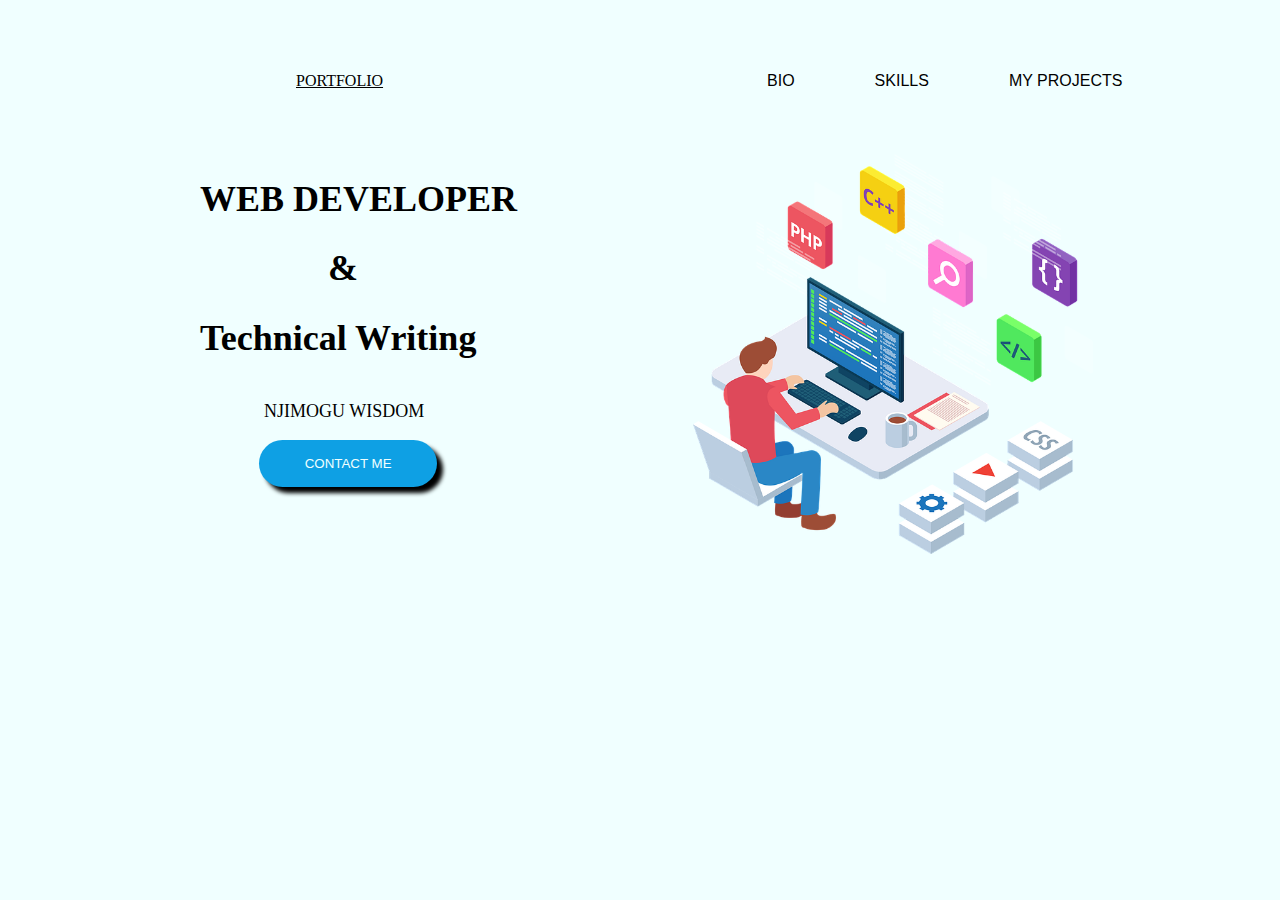
==== index.html @ 0744bca9 "adj" ====
<!DOCTYPE html>
<html lang="en">
  <head>
    <meta charset="UTF-8" />
    <meta name="viewport" content="width=device-width, initial-scale=1.0" />
    <title>MyPortfolio</title>

    <style>
      body {
        background-color: azure;
      }

      .homepagebg {
        background-color: azure;
        padding-top: 3rem;
      }

      .nav {
        display: flex;
        gap: 20rem;
      }

      .nav p {
        margin-left: 3rem;
        padding-right: 4rem;
        text-decoration-line: underline;
      }

      ul {
        list-style-type: none;
        padding: 0;
        display: flex;
        gap: 5rem;
      }

      ul a {
        color: black;
        font-family: Verdana, Geneva, Tahoma, sans-serif;
        font-size: bold;
        text-decoration: none;
      }

      ul a:hover {
        color: rgb(240, 14, 14);
        font-family: Verdana, Geneva, Tahoma, sans-serif;
        text-decoration-line: underline;
        text-decoration-thickness: 0.5rem;
      }

      ul a:active {
        color: rgb(9, 163, 55);
        font-family: Verdana, Geneva, Tahoma, sans-serif;
        text-decoration-line: underline;
      }

      .homepagebg p {
        padding-left: 15rem;
      }

      .bodypg {
        display: flex;
        gap: 6rem;
        padding-top: 3rem;
      }

      .h {
        display: flex;
        flex-direction: column;
        font-family: Cambria, Cochin, Georgia, Times, "Times New Roman", serif;
        padding-left: 12rem;
        padding-right: 5rem;
        font-size: large;
      }

      .h #and {
        margin-top: 0.2rem;
        padding-left: 8rem;
      }

      .h #two {
        margin-top: 0.2rem;
      }

      .h p {
        font-family: "Times New Roman", Times, serif;
        padding-left: 4rem;
      }

      button {
        background-color: rgb(14, 160, 228);
        margin-left: 3.7rem;
        margin-right: 5rem;
        padding-left: 2.5rem;
        padding-right: 2.5rem;
        padding-top: 1rem;
        padding-bottom: 1rem;
        border-radius: 1.5rem;
        border: none;
        box-shadow: 6px 6px 4px black;
        color: azure;
      }

      button:hover {
        background-color: rgb(194, 115, 19);
        box-shadow: 3px 3px 4px rgb(56, 53, 53);
        font-style: oblique;
      }

      img {
        width: 25rem;
        height: 25rem;
      }
    </style>
  </head>

  <body>
    <div class="homepagebg">
      <div class="nav">
        <p>PORTFOLIO</p>
        <ul>
          <li><a href="#">BIO</a></li>
          <li><a href="#">SKILLS</a></li>
          <li><a href="#">MY PROJECTS</a></li>
        </ul>
      </div>

      <div class="bodypg">
        <div class="h">
          <h1 id="one">WEB DEVELOPER</h1>
          <h1 id="and">&</h1>
          <h1 id="two">Technical Writing</h1>
          <p>NJIMOGU WISDOM</p>
          <button>CONTACT ME</button>
        </div>

        <img src="img\development.webp" alt="picture of a developer" />
      </div>
    </div>
  </body>
</html>
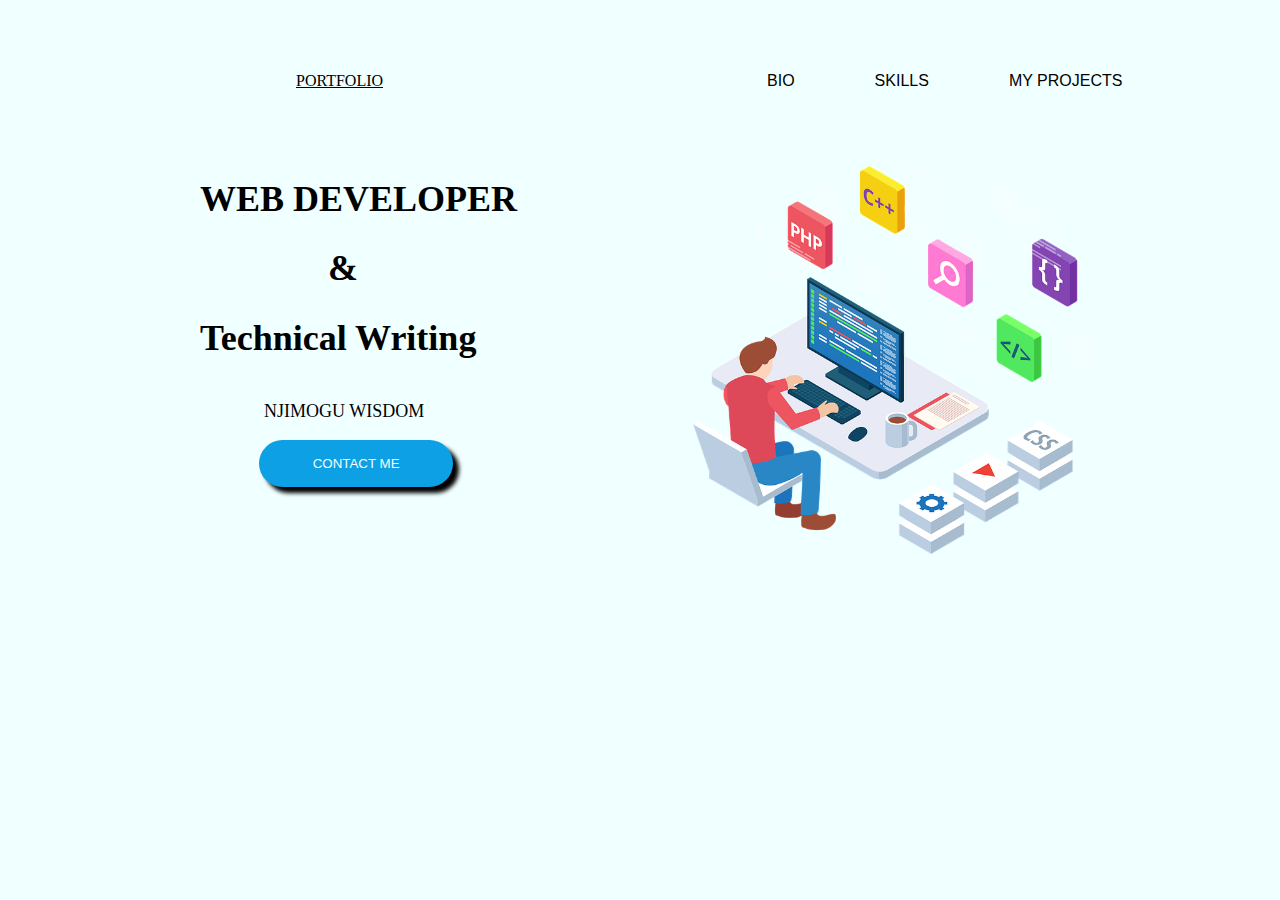
==== commit 15abb128: "fixed reaction of button affecting image" ====
--- a/index.html
+++ b/index.html
@@ -11,7 +11,6 @@
       }
 
       .homepagebg {
-        background-color: azure;
         padding-top: 3rem;
       }
 
@@ -89,7 +88,7 @@
       button {
         background-color: rgb(14, 160, 228);
         margin-left: 3.7rem;
-        margin-right: 5rem;
+        margin-right: 4rem;
         padding-left: 2.5rem;
         padding-right: 2.5rem;
         padding-top: 1rem;
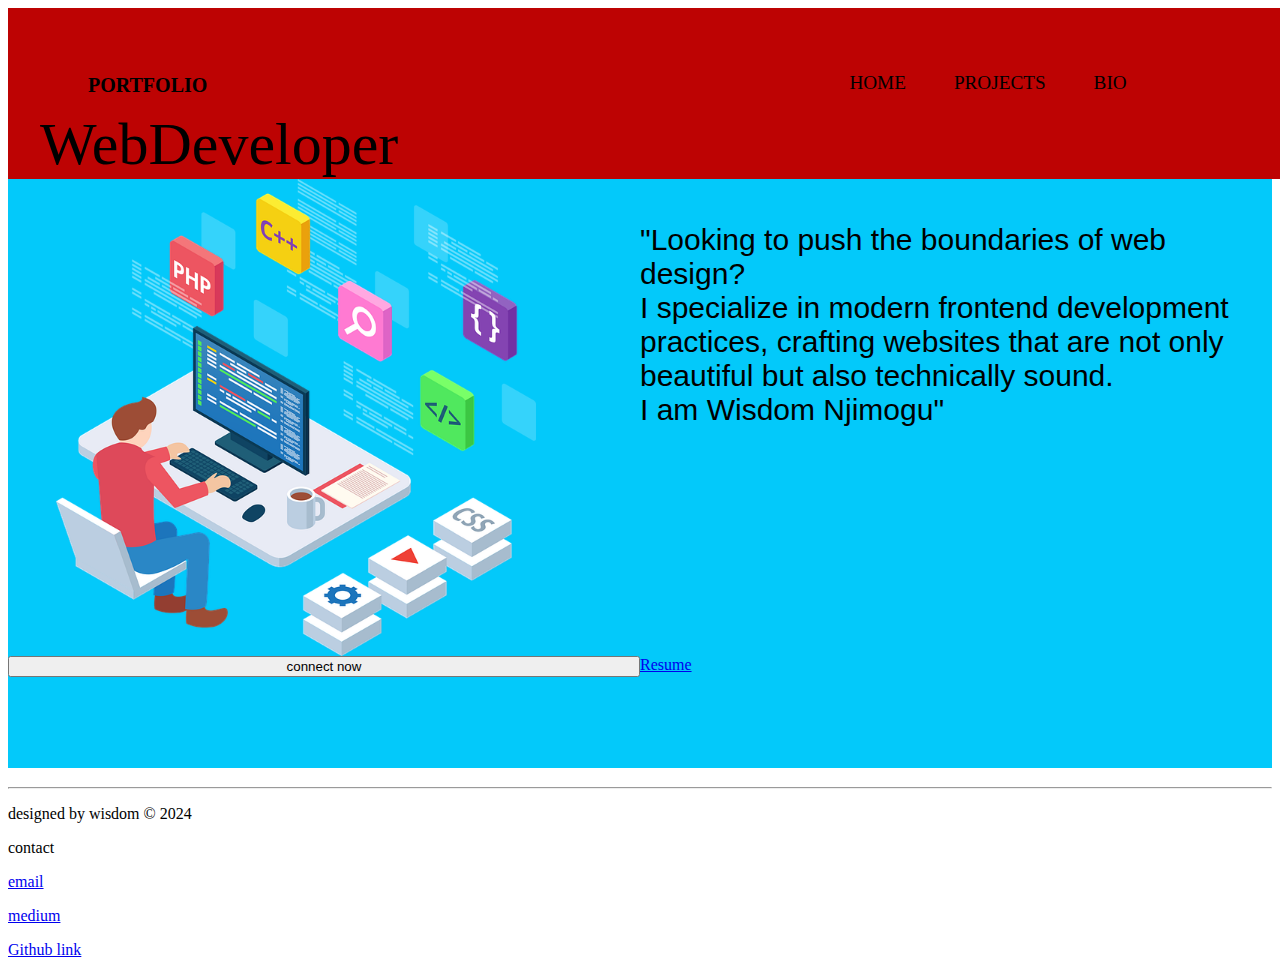
==== commit 81da27c9: "renamed home.html to index.html" ====
--- a/index.html
+++ b/index.html
@@ -3,137 +3,97 @@
   <head>
     <meta charset="UTF-8" />
     <meta name="viewport" content="width=device-width, initial-scale=1.0" />
-    <title>MyPortfolio</title>
+    <title>Wisdom Njimogu</title>
 
-    <style>
-      body {
-        background-color: azure;
-      }
-
-      .homepagebg {
-        padding-top: 3rem;
-      }
-
-      .nav {
-        display: flex;
-        gap: 20rem;
-      }
-
-      .nav p {
-        margin-left: 3rem;
-        padding-right: 4rem;
-        text-decoration-line: underline;
-      }
-
-      ul {
-        list-style-type: none;
-        padding: 0;
-        display: flex;
-        gap: 5rem;
-      }
-
-      ul a {
-        color: black;
-        font-family: Verdana, Geneva, Tahoma, sans-serif;
-        font-size: bold;
-        text-decoration: none;
-      }
-
-      ul a:hover {
-        color: rgb(240, 14, 14);
-        font-family: Verdana, Geneva, Tahoma, sans-serif;
-        text-decoration-line: underline;
-        text-decoration-thickness: 0.5rem;
-      }
-
-      ul a:active {
-        color: rgb(9, 163, 55);
-        font-family: Verdana, Geneva, Tahoma, sans-serif;
-        text-decoration-line: underline;
-      }
-
-      .homepagebg p {
-        padding-left: 15rem;
-      }
-
-      .bodypg {
-        display: flex;
-        gap: 6rem;
-        padding-top: 3rem;
-      }
-
-      .h {
-        display: flex;
-        flex-direction: column;
-        font-family: Cambria, Cochin, Georgia, Times, "Times New Roman", serif;
-        padding-left: 12rem;
-        padding-right: 5rem;
-        font-size: large;
-      }
-
-      .h #and {
-        margin-top: 0.2rem;
-        padding-left: 8rem;
-      }
-
-      .h #two {
-        margin-top: 0.2rem;
-      }
-
-      .h p {
-        font-family: "Times New Roman", Times, serif;
-        padding-left: 4rem;
-      }
-
-      button {
-        background-color: rgb(14, 160, 228);
-        margin-left: 3.7rem;
-        margin-right: 4rem;
-        padding-left: 2.5rem;
-        padding-right: 2.5rem;
-        padding-top: 1rem;
-        padding-bottom: 1rem;
-        border-radius: 1.5rem;
-        border: none;
-        box-shadow: 6px 6px 4px black;
-        color: azure;
-      }
-
-      button:hover {
-        background-color: rgb(194, 115, 19);
-        box-shadow: 3px 3px 4px rgb(56, 53, 53);
-        font-style: oblique;
-      }
-
-      img {
-        width: 25rem;
-        height: 25rem;
-      }
-    </style>
+    <link rel="stylesheet" href="index.css" />
   </head>
-
   <body>
-    <div class="homepagebg">
-      <div class="nav">
-        <p>PORTFOLIO</p>
+    <!-- header of website page -->
+    <header>
+      <!-- title on the header -->
+      <h1 class="textportfolio">PORTFOLIO</h1>
+      <!-- navigation panel of the page-->
+      <div>
         <ul>
-          <li><a href="#">BIO</a></li>
-          <li><a href="#">SKILLS</a></li>
-          <li><a href="#">MY PROJECTS</a></li>
+          <li><a href="home.html">HOME</a></li>
+          <li><a href="projects.html">PROJECTS</a></li>
+          <li><a href="bio.html">BIO</a></li>
         </ul>
       </div>
+      <!-- subtitle -->
+      <div class="textwebdev">WebDeveloper</div>
+    </header>
 
-      <div class="bodypg">
-        <div class="h">
-          <h1 id="one">WEB DEVELOPER</h1>
-          <h1 id="and">&</h1>
-          <h1 id="two">Technical Writing</h1>
-          <p>NJIMOGU WISDOM</p>
-          <button>CONTACT ME</button>
+    <!-- main contents -->
+    <main>
+      <section class="homepage">
+        <!-- home page image -->
+        <img src="assets\development.webp" alt="developer environment" />
+        <!-- home page quote -->
+        <p>
+          "Looking to push the boundaries of web design? <br />I specialize in
+          modern frontend development practices, crafting websites that are not
+          only beautiful but also technically sound. <br />I am Wisdom Njimogu"
+        </p>
+        <!-- the connect button -->
+        <button>connect now</button>
+        <!-- resume link -->
+        <a href="#">Resume</a>
+      </section>
+
+      <section>
+        <!-- project one -->
+        <div>
+          <!-- project pics -->
+          <img src="#" alt="" />
+          <!-- project name -->
+          <h3></h3>
+          <!-- project description -->
+          <p></p>
+          <!-- project git link -->
+          <p><a href="#"></a></p>
         </div>
+        <!-- project two -->
+        <div>
+          <!-- project pics -->
+          <img src="#" alt="" />
+          <!-- project name -->
+          <h3></h3>
+          <!-- project description -->
+          <p></p>
+          <!-- project git link -->
+          <p><a href="#"></a></p>
+        </div>
+        <!-- project three -->
+        <div>
+          <!-- project pics -->
+          <img src="#" alt="" />
+          <!-- project name -->
+          <h3></h3>
+          <!-- project description -->
+          <p></p>
+          <!-- project git link -->
+          <p><a href="#"></a></p>
+        </div>
+      </section>
+    </main>
+    <hr />
 
-        <img src="img\development.webp" alt="picture of a developer" />
-      </div>
-    </div>
+    <!-- footer -->
+    <footer>
+      <section>
+        <!-- copywrite -->
+        <p>designed by wisdom &copy 2024</p>
+      </section>
+      <section>
+        <!-- contacts -->
+        <div>
+          <p>contact</p>
+          <p><a href="#">email</a></p>
+          <p><a href="#">medium</a></p>
+          <p><a href="#">Github link</a></p>
+        </div>
+      </section>
+    </footer>
   </body>
 </html>
--- a/index.css
+++ b/index.css
@@ -0,0 +1,70 @@
+/* .............................home html styling ..............................*/
+/* header style */
+header {
+  background-color: rgb(189, 3, 3);
+  display: grid;
+  width: 100vw;
+  height: auto;
+  grid-template-columns: 1fr 1fr;
+  grid-template-rows: auto;
+}
+header .textportfolio {
+  align-content: flex-end;
+  padding-left: 5rem;
+  font-size: 20px;
+}
+
+header .textwebdev {
+  grid-column: span 2;
+  font-size: 60px;
+  padding-left: 2rem;
+}
+
+/* navigation styling */
+ul {
+  display: flex;
+  gap: 3rem;
+  padding-top: 3rem;
+  justify-content: center;
+}
+ul li {
+  list-style: none;
+}
+ul li a {
+  color: black;
+  text-decoration: none;
+  flex-direction: column;
+  font-size: larger;
+  padding-top: 3rem;
+}
+
+ul li :hover {
+  text-decoration: underline;
+  text-decoration-thickness: 0.3rem;
+  color: red;
+  cursor: pointer;
+}
+ul li :active {
+  color: green;
+}
+
+/* styling main content */
+main {
+  background-color: rgb(3, 201, 250);
+}
+
+.homepage {
+  display: grid;
+  grid-template-columns: 1fr 1fr;
+}
+
+.homepage img {
+  width: 30rem;
+  padding-left: 3rem;
+}
+.homepage p {
+  color: rgb(0, 0, 0);
+  font-size: 30px;
+  font-family: "Gill Sans", "Gill Sans MT", Calibri, "Trebuchet MS", sans-serif;
+  padding-top: 0.9rem;
+}
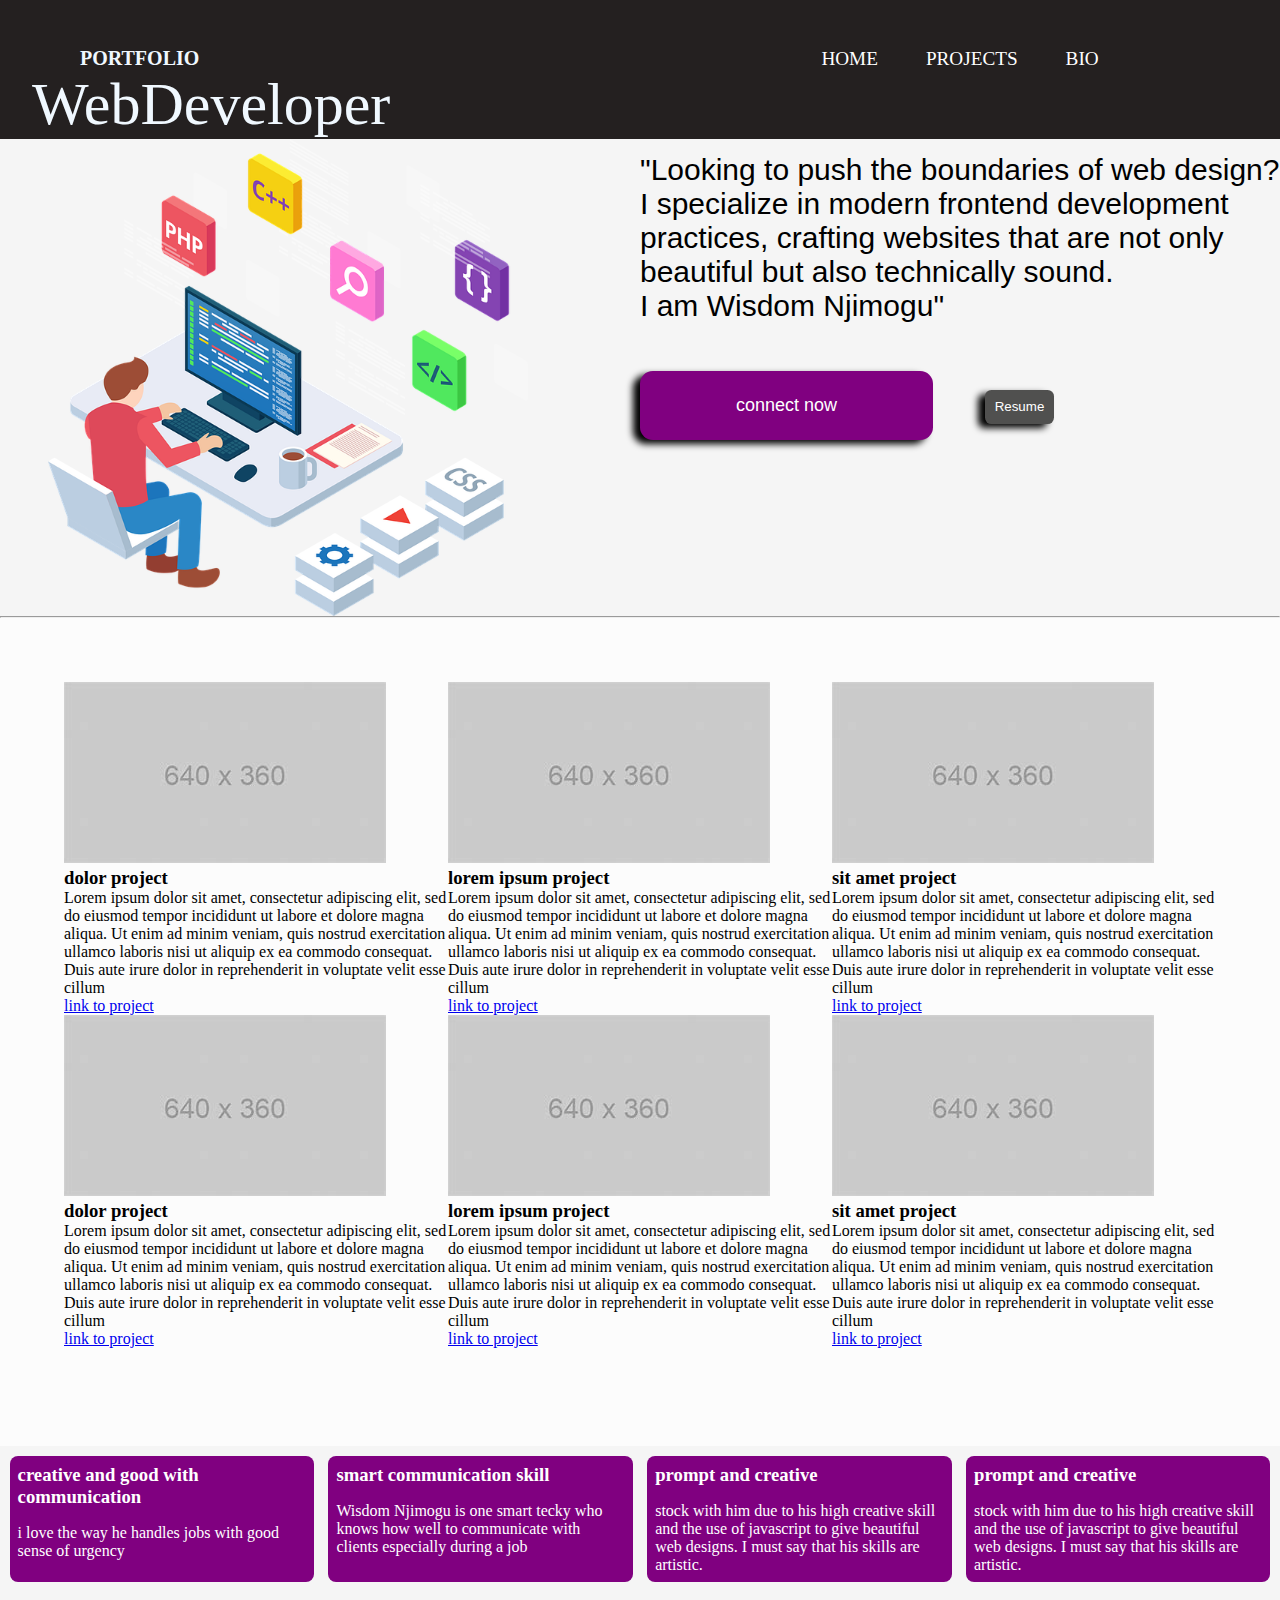
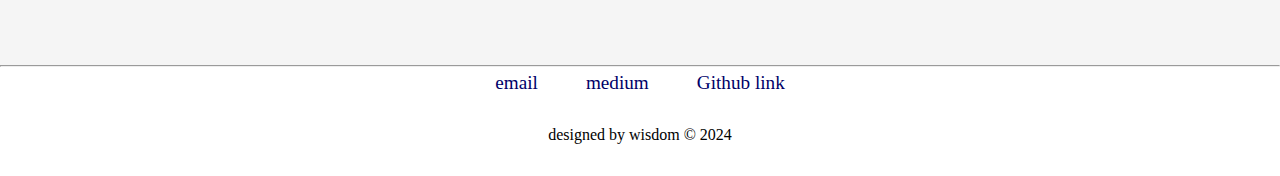
==== commit ad56b1b2: "new design added" ====
--- a/index.html
+++ b/index.html
@@ -15,7 +15,7 @@
       <!-- navigation panel of the page-->
       <div>
         <ul>
-          <li><a href="home.html">HOME</a></li>
+          <li><a href="index.html">HOME</a></li>
           <li><a href="projects.html">PROJECTS</a></li>
           <li><a href="bio.html">BIO</a></li>
         </ul>
@@ -29,51 +29,159 @@
       <section class="homepage">
         <!-- home page image -->
         <img src="assets\development.webp" alt="developer environment" />
-        <!-- home page quote -->
-        <p>
-          "Looking to push the boundaries of web design? <br />I specialize in
-          modern frontend development practices, crafting websites that are not
-          only beautiful but also technically sound. <br />I am Wisdom Njimogu"
-        </p>
-        <!-- the connect button -->
-        <button>connect now</button>
-        <!-- resume link -->
-        <a href="#">Resume</a>
+
+        <!-- container for paragraph and button on home page -->
+        <div>
+          <!-- home page quote -->
+          <p>
+            "Looking to push the boundaries of web design? <br />I specialize in
+            modern frontend development practices, crafting websites that are
+            not only beautiful but also technically sound. <br />I am Wisdom
+            Njimogu"
+          </p>
+          <!-- the connect button -->
+          <button class="connect">connect now</button>
+          <!-- resume link -->
+          <button class="resume">Resume</button>
+        </div>
       </section>
-
-      <section>
+      <hr />
+
+      <section class="myprojects">
         <!-- project one -->
-        <div>
-          <!-- project pics -->
-          <img src="#" alt="" />
-          <!-- project name -->
-          <h3></h3>
-          <!-- project description -->
-          <p></p>
-          <!-- project git link -->
-          <p><a href="#"></a></p>
+        <div id="proj1">
+          <!-- project pics -->
+          <img src="assets/OIP.jpeg" alt="" />
+          <!-- project name -->
+          <h3>dolor project</h3>
+          <!-- project description -->
+          <p>
+            Lorem ipsum dolor sit amet, consectetur adipiscing elit, sed do
+            eiusmod tempor incididunt ut labore et dolore magna aliqua. Ut enim
+            ad minim veniam, quis nostrud exercitation ullamco laboris nisi ut
+            aliquip ex ea commodo consequat. Duis aute irure dolor in
+            reprehenderit in voluptate velit esse cillum
+          </p>
+          <!-- project git link -->
+          <p><a href="#">link to project</a></p>
         </div>
         <!-- project two -->
-        <div>
-          <!-- project pics -->
-          <img src="#" alt="" />
-          <!-- project name -->
-          <h3></h3>
-          <!-- project description -->
-          <p></p>
-          <!-- project git link -->
-          <p><a href="#"></a></p>
+        <div id="proj2">
+          <!-- project pics -->
+          <img src="assets/OIP.jpeg" alt="project one" />
+          <!-- project name -->
+          <h3>lorem ipsum project</h3>
+          <!-- project description -->
+          <p>
+            Lorem ipsum dolor sit amet, consectetur adipiscing elit, sed do
+            eiusmod tempor incididunt ut labore et dolore magna aliqua. Ut enim
+            ad minim veniam, quis nostrud exercitation ullamco laboris nisi ut
+            aliquip ex ea commodo consequat. Duis aute irure dolor in
+            reprehenderit in voluptate velit esse cillum
+          </p>
+          <!-- project git link -->
+          <p><a href="#">link to project</a></p>
         </div>
         <!-- project three -->
-        <div>
-          <!-- project pics -->
-          <img src="#" alt="" />
-          <!-- project name -->
-          <h3></h3>
-          <!-- project description -->
-          <p></p>
-          <!-- project git link -->
-          <p><a href="#"></a></p>
+        <div id="proj3">
+          <!-- project pics -->
+          <img src="assets/OIP.jpeg" alt="" />
+          <!-- project name -->
+          <h3>sit amet project</h3>
+          <!-- project description -->
+          <p>
+            Lorem ipsum dolor sit amet, consectetur adipiscing elit, sed do
+            eiusmod tempor incididunt ut labore et dolore magna aliqua. Ut enim
+            ad minim veniam, quis nostrud exercitation ullamco laboris nisi ut
+            aliquip ex ea commodo consequat. Duis aute irure dolor in
+            reprehenderit in voluptate velit esse cillum
+          </p>
+          <!-- project git link -->
+          <p><a href="#">link to project</a></p>
+        </div>
+        <!-- project one -->
+        <div id="proj1">
+          <!-- project pics -->
+          <img src="assets/OIP.jpeg" alt="" />
+          <!-- project name -->
+          <h3>dolor project</h3>
+          <!-- project description -->
+          <p>
+            Lorem ipsum dolor sit amet, consectetur adipiscing elit, sed do
+            eiusmod tempor incididunt ut labore et dolore magna aliqua. Ut enim
+            ad minim veniam, quis nostrud exercitation ullamco laboris nisi ut
+            aliquip ex ea commodo consequat. Duis aute irure dolor in
+            reprehenderit in voluptate velit esse cillum
+          </p>
+          <!-- project git link -->
+          <p><a href="#">link to project</a></p>
+        </div>
+        <!-- project two -->
+        <div id="proj2">
+          <!-- project pics -->
+          <img src="assets/OIP.jpeg" alt="project one" />
+          <!-- project name -->
+          <h3>lorem ipsum project</h3>
+          <!-- project description -->
+          <p>
+            Lorem ipsum dolor sit amet, consectetur adipiscing elit, sed do
+            eiusmod tempor incididunt ut labore et dolore magna aliqua. Ut enim
+            ad minim veniam, quis nostrud exercitation ullamco laboris nisi ut
+            aliquip ex ea commodo consequat. Duis aute irure dolor in
+            reprehenderit in voluptate velit esse cillum
+          </p>
+          <!-- project git link -->
+          <p><a href="#">link to project</a></p>
+        </div>
+        <!-- project three -->
+        <div id="proj3">
+          <!-- project pics -->
+          <img src="assets/OIP.jpeg" alt="" />
+          <!-- project name -->
+          <h3>sit amet project</h3>
+          <!-- project description -->
+          <p>
+            Lorem ipsum dolor sit amet, consectetur adipiscing elit, sed do
+            eiusmod tempor incididunt ut labore et dolore magna aliqua. Ut enim
+            ad minim veniam, quis nostrud exercitation ullamco laboris nisi ut
+            aliquip ex ea commodo consequat. Duis aute irure dolor in
+            reprehenderit in voluptate velit esse cillum
+          </p>
+          <!-- project git link -->
+          <p><a href="#">link to project</a></p>
+        </div>
+      </section>
+
+      <!-- testimonial section -->
+
+      <section class="testimonial">
+        <!-- <div id="caption">Read what other clients are saying</div> -->
+        <div id="clientA">
+          <h3>creative and good with communication</h3>
+          <p>i love the way he handles jobs with good sense of urgency</p>
+        </div>
+        <div class="clientB">
+          <h3>smart communication skill</h3>
+          <p>
+            Wisdom Njimogu is one smart tecky who knows how well to communicate
+            with clients especially during a job
+          </p>
+        </div>
+        <div class="clientC">
+          <h3>prompt and creative</h3>
+          <p>
+            stock with him due to his high creative skill and the use of
+            javascript to give beautiful web designs. I must say that his skills
+            are artistic.
+          </p>
+        </div>
+        <div class="clientD">
+          <h3>prompt and creative</h3>
+          <p>
+            stock with him due to his high creative skill and the use of
+            javascript to give beautiful web designs. I must say that his skills
+            are artistic.
+          </p>
         </div>
       </section>
     </main>
@@ -81,19 +189,14 @@
 
     <!-- footer -->
     <footer>
-      <section>
-        <!-- copywrite -->
-        <p>designed by wisdom &copy 2024</p>
-      </section>
-      <section>
-        <!-- contacts -->
-        <div>
-          <p>contact</p>
-          <p><a href="#">email</a></p>
-          <p><a href="#">medium</a></p>
-          <p><a href="#">Github link</a></p>
-        </div>
-      </section>
+      <!-- contacts -->
+      <ul id="contacts">
+        <li><a href="#">email</a></li>
+        <li><a href="#">medium</a></li>
+        <li><a href="#">Github link</a></li>
+      </ul>
+      <!-- copywrite -->
+      <p>designed by wisdom &copy 2024</p>
     </footer>
   </body>
 </html>
--- a/index.css
+++ b/index.css
@@ -1,7 +1,13 @@
+/* general style */
+* {
+  margin: 0;
+  padding: 0;
+}
+
 /* .............................home html styling ..............................*/
 /* header style */
 header {
-  background-color: rgb(189, 3, 3);
+  background-color: rgb(36, 32, 32);
   display: grid;
   width: 100vw;
   height: auto;
@@ -9,12 +15,14 @@
   grid-template-rows: auto;
 }
 header .textportfolio {
+  color: aliceblue;
   align-content: flex-end;
   padding-left: 5rem;
   font-size: 20px;
 }
 
 header .textwebdev {
+  color: aliceblue;
   grid-column: span 2;
   font-size: 60px;
   padding-left: 2rem;
@@ -31,26 +39,29 @@
   list-style: none;
 }
 ul li a {
-  color: black;
+  color: rgb(255, 255, 255);
   text-decoration: none;
   flex-direction: column;
   font-size: larger;
   padding-top: 3rem;
 }
 
-ul li :hover {
+ul li a:hover {
   text-decoration: underline;
   text-decoration-thickness: 0.3rem;
-  color: red;
+  color: rgb(180, 110, 5);
   cursor: pointer;
+  transition: 120ms;
 }
-ul li :active {
+ul li a:active {
+  text-decoration: underline;
+  text-decoration-thickness: 0.3rem;
   color: green;
 }
 
 /* styling main content */
 main {
-  background-color: rgb(3, 201, 250);
+  background-color: whitesmoke;
 }
 
 .homepage {
@@ -68,3 +79,88 @@
   font-family: "Gill Sans", "Gill Sans MT", Calibri, "Trebuchet MS", sans-serif;
   padding-top: 0.9rem;
 }
+
+/* styling buttons */
+.connect {
+  background-color: purple;
+  color: white;
+  font-size: large;
+  padding: 1.5rem;
+  padding-left: 6rem;
+  padding-right: 6rem;
+  border-radius: 0.8rem;
+  border: none;
+  box-shadow: black -7px 4px 7px;
+  margin-top: 3rem;
+}
+.connect:hover {
+  background-color: rgb(139, 85, 2);
+  font-style: italic;
+  cursor: pointer;
+  border-color: white;
+  transition: 120ms;
+  box-shadow: black -5px 3px 8px;
+}
+.resume {
+  background-color: rgb(80, 80, 79);
+  color: white;
+  border: none;
+  border-radius: 0.4rem;
+  padding: 0.6rem;
+  margin-left: 3rem;
+  box-shadow: black -7px 4px 7px;
+  margin-top: 3rem;
+}
+.resume:hover {
+  background-color: rgb(51, 34, 0);
+  color: rgb(128, 118, 118);
+  font-family: "Franklin Gothic Medium", "Arial Narrow", Arial, sans-serif;
+  box-shadow: black -5px 3px 8px;
+}
+
+/* styling section myprojects */
+.myprojects {
+  background-color: rgb(252, 252, 252);
+  display: grid;
+  height: 700px;
+  grid-template-columns: repeat(3, 1fr);
+  grid-template-rows: repeat(3, 1fr);
+  padding: 4rem;
+}
+
+/* styling section testimonials */
+.testimonial {
+  display: grid;
+  height: 200px;
+  padding: 0.6rem;
+  grid-template-columns: repeat(4, 1fr);
+  grid-template-rows: repeat(4, 1fr);
+  gap: 0.9rem;
+}
+
+.testimonial div {
+  background-color: purple;
+  color: white;
+  border-radius: 0.5rem;
+}
+.testimonial h3 {
+  padding: 0.5rem;
+}
+.testimonial p {
+  padding: 0.5rem;
+}
+/* styling footer */
+#contacts {
+  display: flex;
+  flex-direction: row;
+  padding-top: 0.3rem;
+  padding-bottom: 2rem;
+}
+#contacts a {
+  text-decoration: none;
+  color: rgb(0, 0, 104);
+}
+footer p {
+  text-align: center;
+  padding-bottom: 2rem;
+}
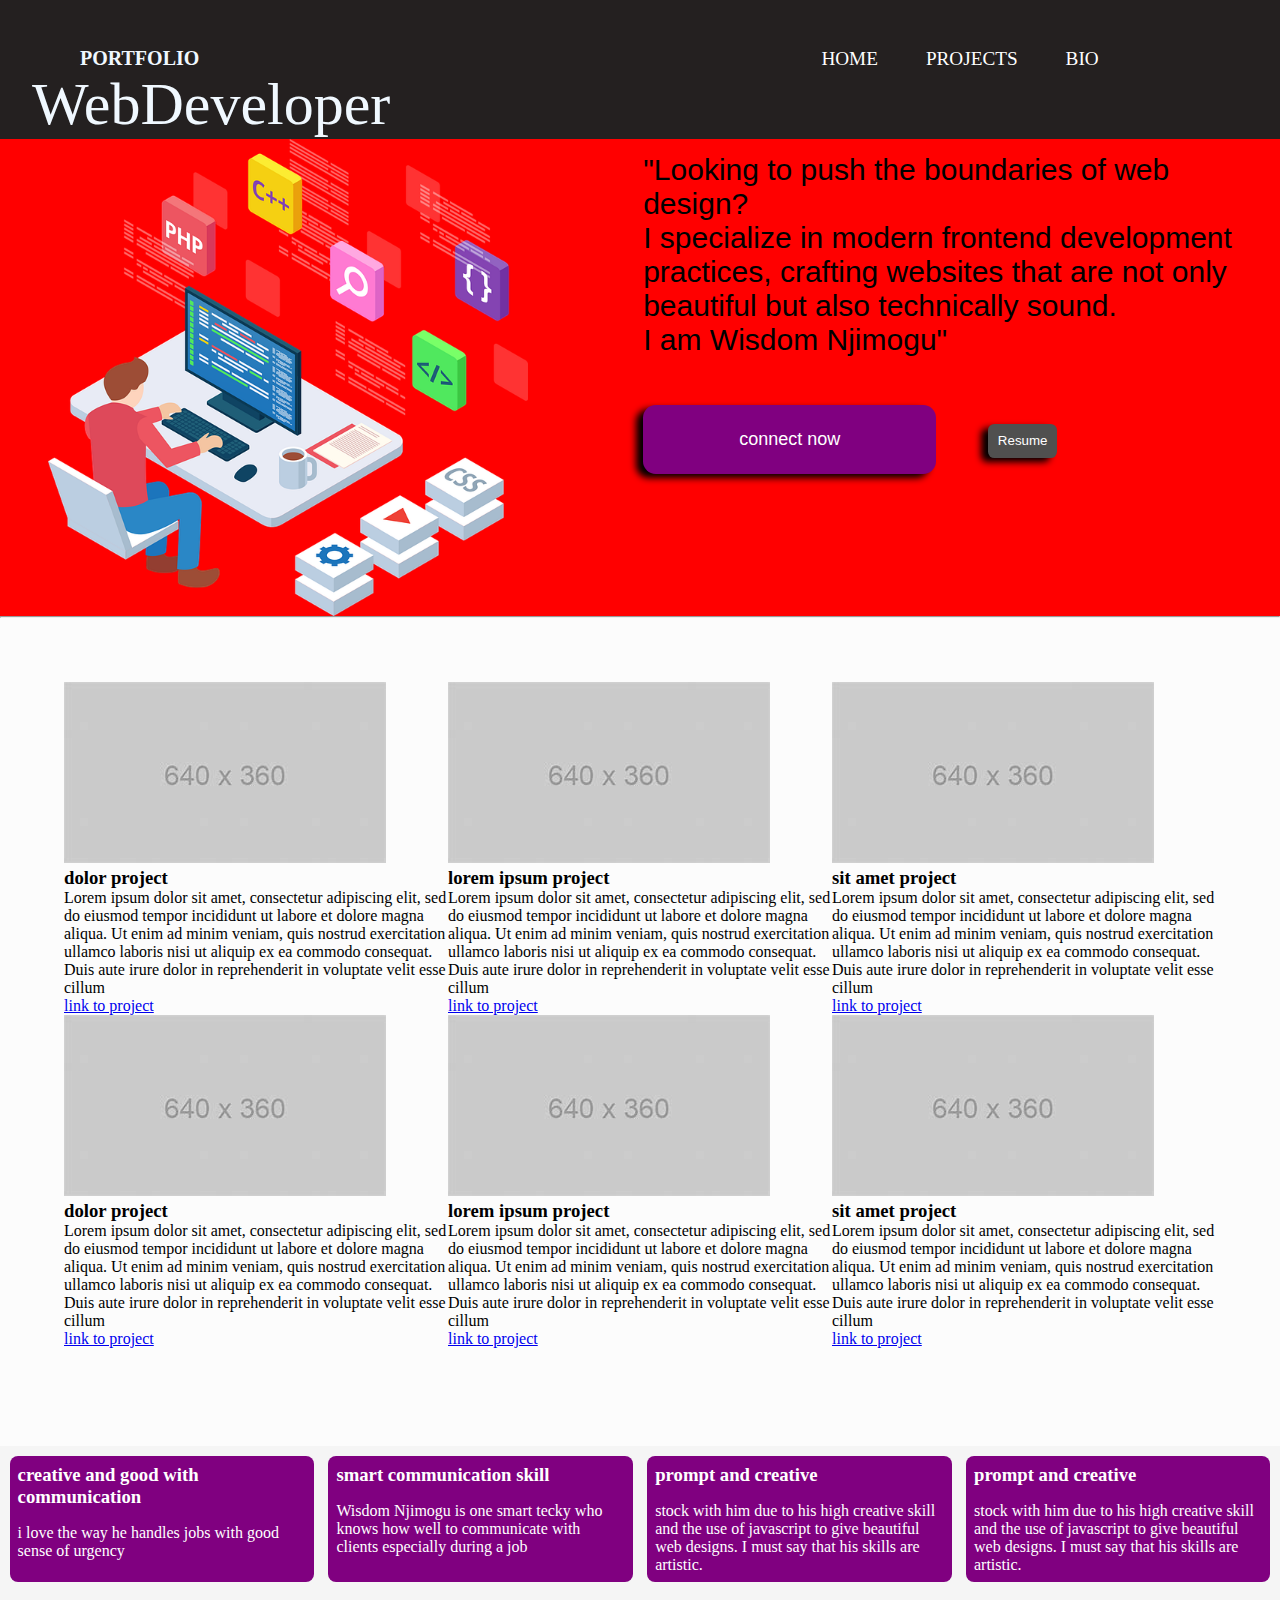
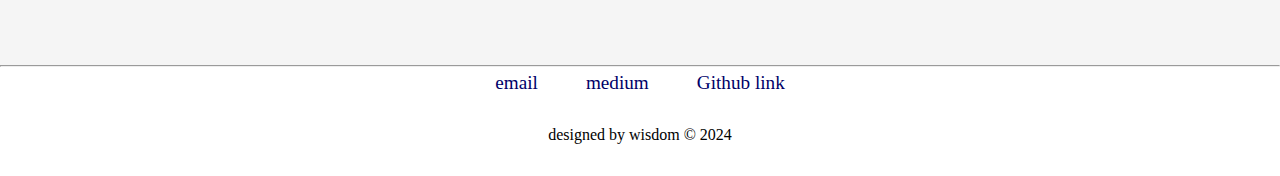
==== commit 77825f05: "structured the whole webpage into a grid, thus improving mobile responsiveness and also delected som" ====
--- a/index.html
+++ b/index.html
@@ -39,10 +39,12 @@
             not only beautiful but also technically sound. <br />I am Wisdom
             Njimogu"
           </p>
-          <!-- the connect button -->
-          <button class="connect">connect now</button>
-          <!-- resume link -->
-          <button class="resume">Resume</button>
+          <div class="buttn">
+            <!-- the connect button -->
+            <button class="connect">connect now</button>
+            <!-- resume link -->
+            <button class="resume">Resume</button>
+          </div>
         </div>
       </section>
       <hr />
--- a/index.css
+++ b/index.css
@@ -2,6 +2,11 @@
 * {
   margin: 0;
   padding: 0;
+}
+
+body {
+  display: grid;
+  grid-template-rows: auto;
 }
 
 /* .............................home html styling ..............................*/
@@ -9,7 +14,7 @@
 header {
   background-color: rgb(36, 32, 32);
   display: grid;
-  width: 100vw;
+  width: auto;
   height: auto;
   grid-template-columns: 1fr 1fr;
   grid-template-rows: auto;
@@ -67,11 +72,15 @@
 .homepage {
   display: grid;
   grid-template-columns: 1fr 1fr;
+  grid-template-rows: 3fr 1fr;
+  gap: 0.4rem;
+  background-color: red;
 }
 
 .homepage img {
   width: 30rem;
   padding-left: 3rem;
+  grid-row: span 2;
 }
 .homepage p {
   color: rgb(0, 0, 0);
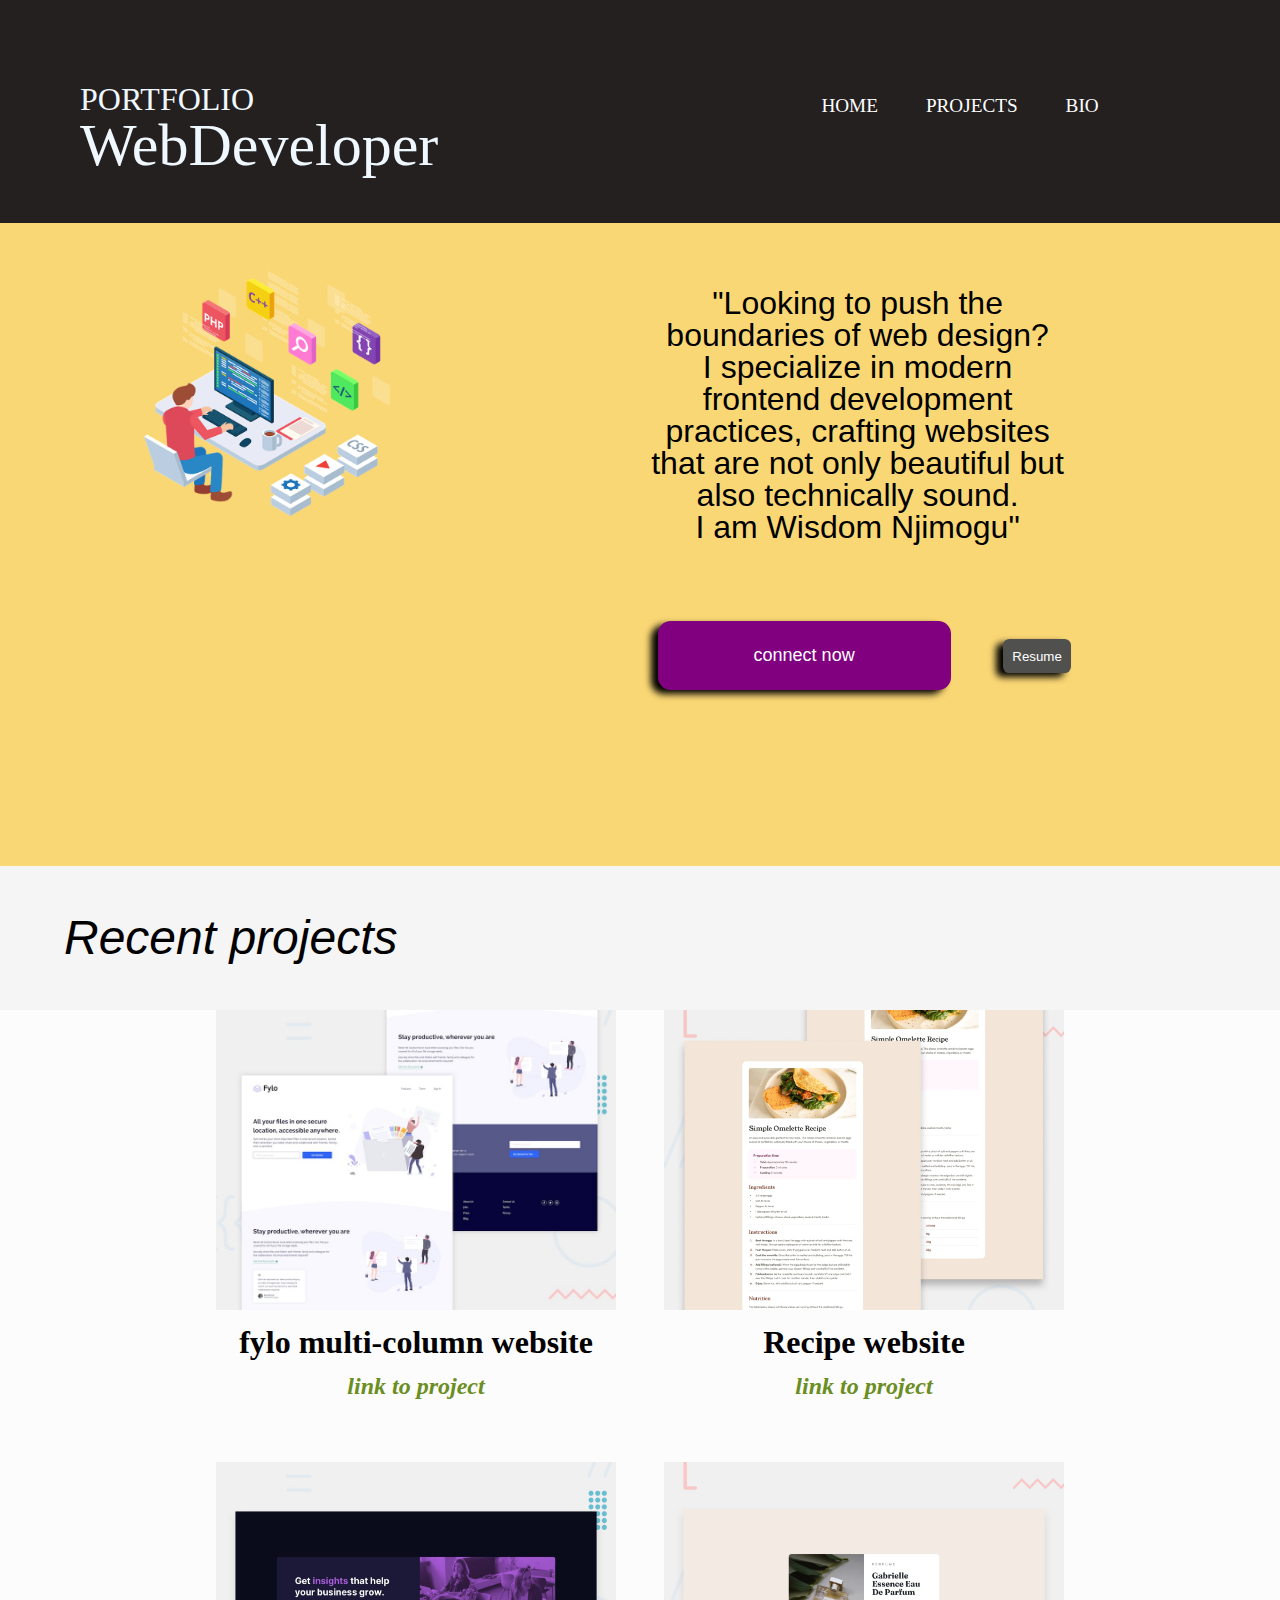
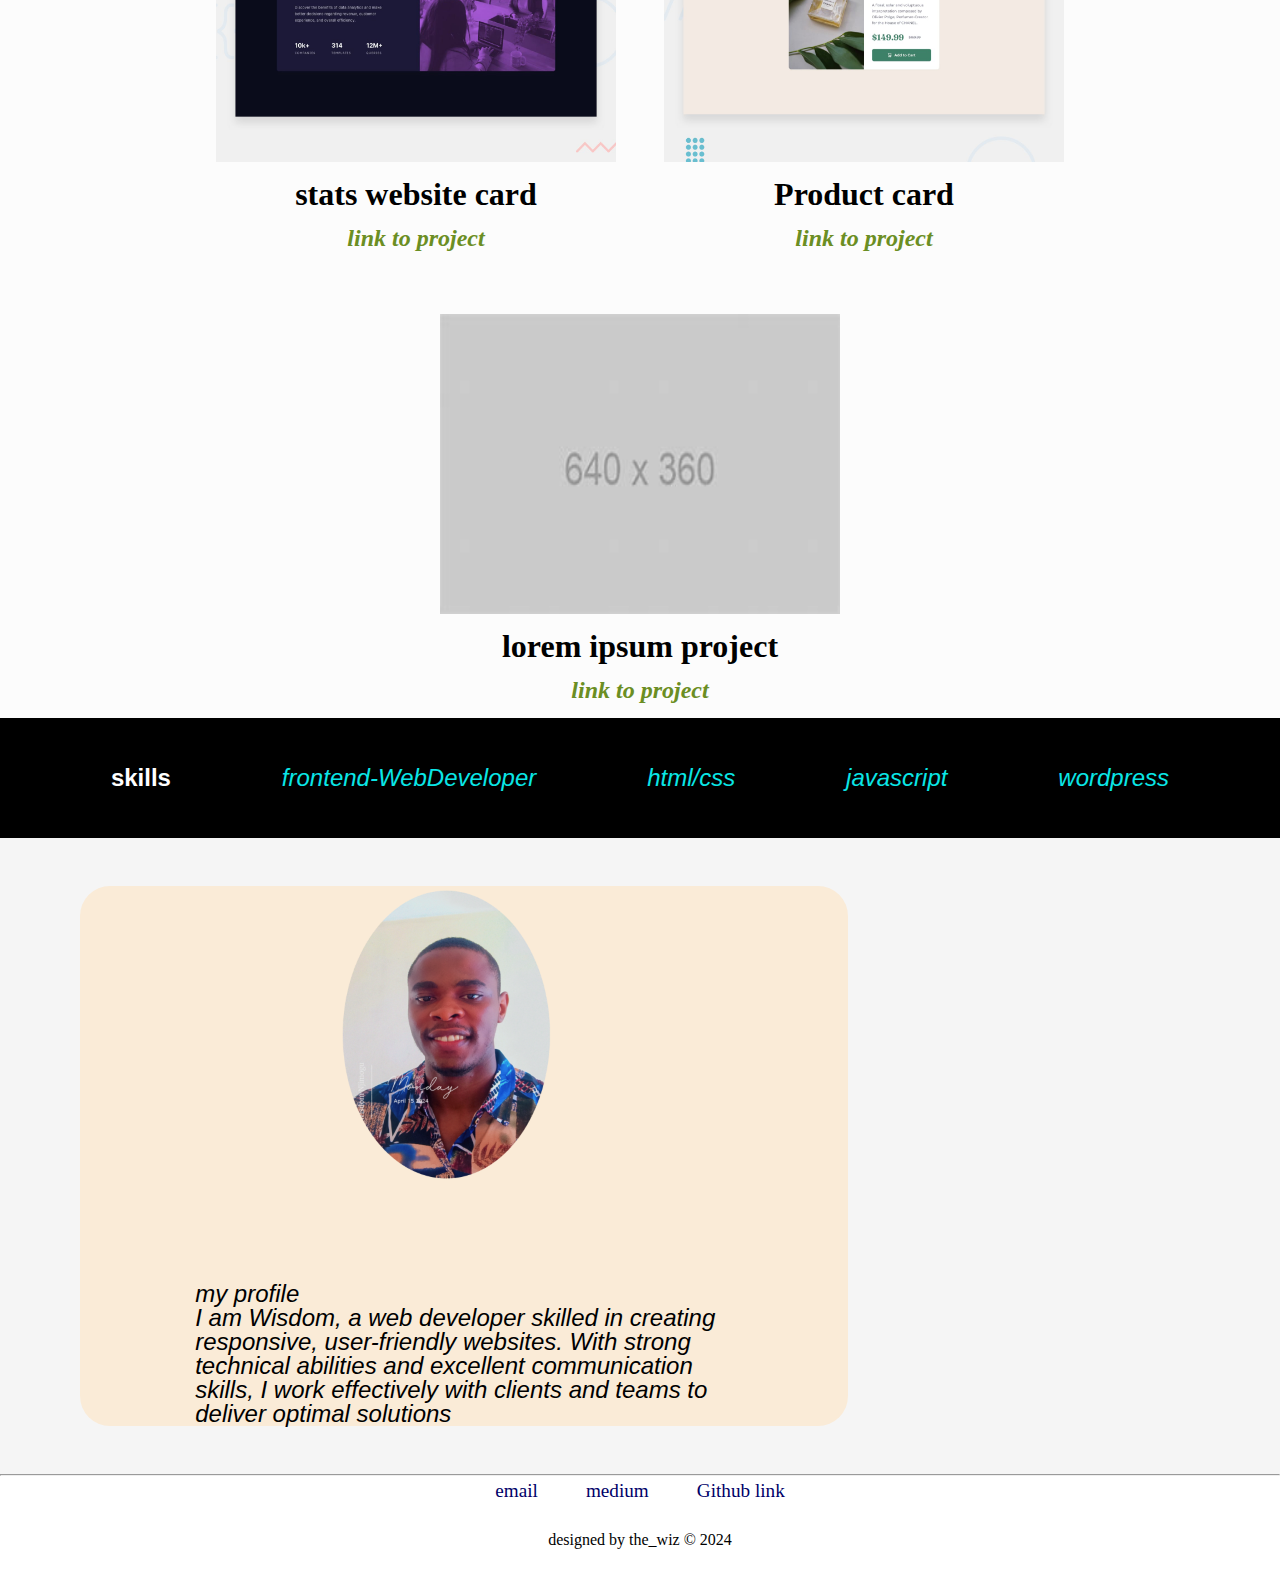
==== commit 31b56053: "few changes with layout" ====
--- a/index.html
+++ b/index.html
@@ -5,7 +5,7 @@
     <meta name="viewport" content="width=device-width, initial-scale=1.0" />
     <title>Wisdom Njimogu</title>
 
-    <link rel="stylesheet" href="index.css" />
+    <link rel="stylesheet" href="./style/style.css" />
   </head>
   <body>
     <!-- header of website page -->
@@ -28,17 +28,22 @@
     <main>
       <section class="homepage">
         <!-- home page image -->
-        <img src="assets\development.webp" alt="developer environment" />
+        <div class="imag">
+          <img src="assets\development.webp" alt="developer environment" />
+        </div>
 
         <!-- container for paragraph and button on home page -->
-        <div>
+        <div class="all-txt">
           <!-- home page quote -->
-          <p>
-            "Looking to push the boundaries of web design? <br />I specialize in
-            modern frontend development practices, crafting websites that are
-            not only beautiful but also technically sound. <br />I am Wisdom
-            Njimogu"
-          </p>
+          <div class="p">
+            <p>
+              "Looking to push the boundaries of web design? <br />I specialize
+              in modern frontend development practices, crafting websites that
+              are not only beautiful but also technically sound. <br />I am
+              Wisdom Njimogu"
+            </p>
+          </div>
+
           <div class="buttn">
             <!-- the connect button -->
             <button class="connect">connect now</button>
@@ -47,118 +52,116 @@
           </div>
         </div>
       </section>
-      <hr />
-
+      <div class="h1"><h1>Recent projects</h1></div>
       <section class="myprojects">
         <!-- project one -->
         <div id="proj1">
           <!-- project pics -->
-          <img src="assets/OIP.jpeg" alt="" />
-          <!-- project name -->
-          <h3>dolor project</h3>
+          <img src="./assets/fylo-preview.jpg" alt="fylo-preview project" />
+          <!-- project name -->
+          <h3>fylo multi-column website</h3>
           <!-- project description -->
-          <p>
-            Lorem ipsum dolor sit amet, consectetur adipiscing elit, sed do
-            eiusmod tempor incididunt ut labore et dolore magna aliqua. Ut enim
-            ad minim veniam, quis nostrud exercitation ullamco laboris nisi ut
-            aliquip ex ea commodo consequat. Duis aute irure dolor in
-            reprehenderit in voluptate velit esse cillum
-          </p>
-          <!-- project git link -->
-          <p><a href="#">link to project</a></p>
+
+          <!-- project git link -->
+          <p>
+            <a
+              href="https://hart-wiz.github.io/fylo-landing-page-with-two-column-layout/"
+              target="_blank"
+              >link to project</a
+            >
+          </p>
         </div>
         <!-- project two -->
         <div id="proj2">
           <!-- project pics -->
-          <img src="assets/OIP.jpeg" alt="project one" />
-          <!-- project name -->
-          <h3>lorem ipsum project</h3>
-          <!-- project description -->
-          <p>
-            Lorem ipsum dolor sit amet, consectetur adipiscing elit, sed do
-            eiusmod tempor incididunt ut labore et dolore magna aliqua. Ut enim
-            ad minim veniam, quis nostrud exercitation ullamco laboris nisi ut
-            aliquip ex ea commodo consequat. Duis aute irure dolor in
-            reprehenderit in voluptate velit esse cillum
-          </p>
-          <!-- project git link -->
-          <p><a href="#">link to project</a></p>
+          <img src="./assets/recipe-preview.jpg" alt="recipe-preview" />
+          <!-- project name -->
+          <h3>Recipe website</h3>
+
+          <!-- project git link -->
+          <p>
+            <a href="https://hart-wiz.github.io/recipe-page/" target="_blank"
+              >link to project</a
+            >
+          </p>
         </div>
         <!-- project three -->
         <div id="proj3">
           <!-- project pics -->
-          <img src="assets/OIP.jpeg" alt="" />
-          <!-- project name -->
-          <h3>sit amet project</h3>
-          <!-- project description -->
-          <p>
-            Lorem ipsum dolor sit amet, consectetur adipiscing elit, sed do
-            eiusmod tempor incididunt ut labore et dolore magna aliqua. Ut enim
-            ad minim veniam, quis nostrud exercitation ullamco laboris nisi ut
-            aliquip ex ea commodo consequat. Duis aute irure dolor in
-            reprehenderit in voluptate velit esse cillum
-          </p>
-          <!-- project git link -->
-          <p><a href="#">link to project</a></p>
+          <img src="./assets/stats-preview.jpg" alt="stats-preview" />
+          <!-- project name -->
+          <h3>stats website card</h3>
+
+          <!-- project git link -->
+          <p>
+            <a
+              href="https://hart-wiz.github.io/stats-preview-cards-component/"
+              target="_blank"
+              >link to project</a
+            >
+          </p>
         </div>
         <!-- project one -->
-        <div id="proj1">
-          <!-- project pics -->
-          <img src="assets/OIP.jpeg" alt="" />
-          <!-- project name -->
-          <h3>dolor project</h3>
-          <!-- project description -->
-          <p>
-            Lorem ipsum dolor sit amet, consectetur adipiscing elit, sed do
-            eiusmod tempor incididunt ut labore et dolore magna aliqua. Ut enim
-            ad minim veniam, quis nostrud exercitation ullamco laboris nisi ut
-            aliquip ex ea commodo consequat. Duis aute irure dolor in
-            reprehenderit in voluptate velit esse cillum
-          </p>
-          <!-- project git link -->
-          <p><a href="#">link to project</a></p>
+        <div id="proj4">
+          <!-- project pics -->
+          <img
+            src="./assets/productcard-preview.jpg"
+            alt="productcard-preview"
+          />
+          <!-- project name -->
+          <h3>Product card</h3>
+
+          <!-- project git link -->
+          <p>
+            <a
+              href="https://hart-wiz.github.io/product-preview-card-component/"
+              target="_blank"
+              >link to project</a
+            >
+          </p>
         </div>
         <!-- project two -->
-        <div id="proj2">
+        <div id="proj5">
           <!-- project pics -->
           <img src="assets/OIP.jpeg" alt="project one" />
           <!-- project name -->
           <h3>lorem ipsum project</h3>
-          <!-- project description -->
-          <p>
-            Lorem ipsum dolor sit amet, consectetur adipiscing elit, sed do
-            eiusmod tempor incididunt ut labore et dolore magna aliqua. Ut enim
-            ad minim veniam, quis nostrud exercitation ullamco laboris nisi ut
-            aliquip ex ea commodo consequat. Duis aute irure dolor in
-            reprehenderit in voluptate velit esse cillum
-          </p>
-          <!-- project git link -->
-          <p><a href="#">link to project</a></p>
-        </div>
-        <!-- project three -->
-        <div id="proj3">
-          <!-- project pics -->
-          <img src="assets/OIP.jpeg" alt="" />
-          <!-- project name -->
-          <h3>sit amet project</h3>
-          <!-- project description -->
-          <p>
-            Lorem ipsum dolor sit amet, consectetur adipiscing elit, sed do
-            eiusmod tempor incididunt ut labore et dolore magna aliqua. Ut enim
-            ad minim veniam, quis nostrud exercitation ullamco laboris nisi ut
-            aliquip ex ea commodo consequat. Duis aute irure dolor in
-            reprehenderit in voluptate velit esse cillum
-          </p>
-          <!-- project git link -->
-          <p><a href="#">link to project</a></p>
+          <!-- project git link -->
+          <p><a href="#" target="_blank">link to project</a></p>
+        </div>
+      </section>
+
+      <!-- skills -->
+      <section class="skills">
+        <div>
+          <h2 style="color: white; font-style: normal; font-weight: 700">
+            skills
+          </h2>
+        </div>
+        <div><h2>frontend-WebDeveloper</h2></div>
+        <div><h2>html/css</h2></div>
+        <div><h2>javascript</h2></div>
+        <div><h2>wordpress</h2></div>
+      </section>
+
+      <section class="aboutme">
+        <img src="./assets/profilepics300.png" alt="profilepics300" />
+        <div class="myprofile">
+          <p>my profile</p>
+          <article>
+            I am Wisdom, a web developer skilled in creating responsive,
+            user-friendly websites. With strong technical abilities and
+            excellent communication skills, I work effectively with clients and
+            teams to deliver optimal solutions
+          </article>
         </div>
       </section>
 
       <!-- testimonial section -->
 
-      <section class="testimonial">
-        <!-- <div id="caption">Read what other clients are saying</div> -->
-        <div id="clientA">
+      <!-- <section class="testimonial"> -->
+      <!-- <div id="caption">Read what other clients are saying</div> -->
+      <!-- <div id="clientA">
           <h3>creative and good with communication</h3>
           <p>i love the way he handles jobs with good sense of urgency</p>
         </div>
@@ -185,7 +188,7 @@
             are artistic.
           </p>
         </div>
-      </section>
+      </section> -->
     </main>
     <hr />
 
@@ -198,7 +201,7 @@
         <li><a href="#">Github link</a></li>
       </ul>
       <!-- copywrite -->
-      <p>designed by wisdom &copy 2024</p>
+      <p>designed by the_wiz &copy 2024</p>
     </footer>
   </body>
 </html>
--- a/style/style.css
+++ b/style/style.css
@@ -0,0 +1,274 @@
+/* css reset */
+
+@import url(./reset.css);
+
+/* styling body */
+body {
+  display: grid;
+  grid-template-rows: auto;
+}
+main {
+  height: auto;
+  display: flex;
+  flex-direction: column;
+}
+/* .............................home html styling ..............................*/
+/* header style */
+header {
+  background-color: rgb(36, 32, 32);
+  display: grid;
+  width: auto;
+  height: auto;
+  grid-template-columns: 1fr 1fr;
+  grid-template-rows: auto;
+  padding: 3rem 0;
+}
+header .textportfolio {
+  color: aliceblue;
+  align-content: flex-end;
+  padding-left: 5rem;
+  font-size: 2rem;
+}
+
+header .textwebdev {
+  color: aliceblue;
+  grid-column: span 2;
+  font-size: 3.75rem;
+  padding-left: 5rem;
+}
+
+/* navigation styling */
+ul {
+  display: flex;
+  gap: 3rem;
+  padding-top: 3rem;
+  justify-content: center;
+}
+ul li {
+  list-style: none;
+}
+ul li a {
+  color: rgb(255, 255, 255);
+  text-decoration: none;
+  flex-direction: column;
+  font-size: larger;
+  padding-top: 3rem;
+}
+
+ul li a:hover {
+  text-decoration: underline;
+  text-decoration-thickness: 0.3rem;
+  color: rgb(180, 110, 5);
+  cursor: pointer;
+  transition: 120ms;
+}
+ul li a:active {
+  text-decoration: underline;
+  text-decoration-thickness: 0.3rem;
+  color: green;
+}
+
+/* styling main content */
+main {
+  background-color: whitesmoke;
+}
+
+.homepage {
+  display: grid;
+  grid-template-columns: 1fr 1fr;
+  grid-template-rows: 3fr 1fr;
+  gap: 0.4rem;
+  background-color: rgba(255, 187, 0, 0.521);
+  padding-bottom: 0.9rem;
+}
+
+.homepage img {
+  width: 50%;
+  grid-row: span 2;
+}
+.homepage .imag {
+  padding-left: 9rem;
+  padding-top: 3rem;
+}
+.homepage p {
+  color: rgb(0, 0, 0);
+  font-size: 2rem;
+  font-family: "Gill Sans", "Gill Sans MT", Calibri, "Trebuchet MS", sans-serif;
+  text-align: center;
+}
+.homepage .p {
+  padding-right: 9rem;
+}
+.all-txt {
+  padding-top: 4rem;
+  padding-right: 4rem;
+}
+.buttn {
+  padding-left: 0.9rem;
+  padding-top: 3rem;
+}
+button {
+  cursor: pointer;
+}
+
+/* styling buttons */
+.connect {
+  background-color: purple;
+  color: white;
+  font-size: large;
+  padding: 1.5rem 6rem;
+  border-radius: 0.8rem;
+  border: none;
+  box-shadow: black -7px 4px 7px;
+}
+.connect:hover {
+  background-color: rgb(139, 85, 2);
+  font-style: italic;
+  cursor: pointer;
+  border-color: white;
+  transition: 120ms;
+  box-shadow: black -5px 3px 8px;
+}
+.resume {
+  background-color: rgb(80, 80, 79);
+  color: white;
+  border: none;
+  border-radius: 0.4rem;
+  padding: 0.6rem;
+  margin-left: 3rem;
+  box-shadow: black -7px 4px 7px;
+  margin-top: 3rem;
+}
+.resume:hover {
+  background-color: rgba(126, 86, 7, 0.541);
+  font-family: "Franklin Gothic Medium", "Arial Narrow", Arial, sans-serif;
+  box-shadow: none;
+}
+
+/* styling section myprojects */
+.myprojects {
+  background-color: rgb(252, 252, 252);
+  display: flex;
+  flex-wrap: wrap;
+  flex-direction: row;
+  gap: 3em;
+  padding: 0 4rem;
+  justify-content: center;
+}
+.myprojects img {
+  width: 400px;
+  height: 300px;
+  cursor: pointer;
+}
+.myprojects h3 {
+  font-size: 2rem;
+  font-weight: 600;
+  padding: 0.5em 0;
+}
+.myprojects a {
+  font-size: 1.5rem;
+  font-style: italic;
+  font-weight: 600;
+  color: olivedrab;
+  cursor: pointer;
+  text-decoration: none;
+}
+.myprojects a:hover {
+  color: blue;
+}
+.myprojects a:visited {
+  color: rgba(0, 128, 0, 0.205);
+  text-decoration: underline;
+}
+
+.myprojects div {
+  padding-bottom: 1rem;
+  display: flex;
+  flex-direction: column;
+  align-items: center;
+}
+
+.h1 {
+  font-family: Impact, Haettenschweiler, "Arial Narrow Bold", sans-serif;
+  font-size: 3rem;
+  font-weight: 500;
+  font-style: oblique;
+  padding: 3rem;
+  padding-left: 4rem;
+}
+
+/* skills */
+.skills {
+  background-color: rgb(0, 0, 0);
+  display: flex;
+  flex-direction: row;
+  justify-content: space-evenly;
+}
+.skills h1 {
+  color: white;
+  font-style: normal;
+  font-weight: 700;
+  font-size: 1.5rem;
+}
+.skills h2 {
+  padding: 3rem 0;
+  font-size: 1.5rem;
+  color: rgb(10, 230, 230);
+  font-style: oblique;
+  font-family: "Segoe UI", Tahoma, Geneva, Verdana, sans-serif;
+  font-weight: 500;
+}
+
+/* aboutme */
+
+.aboutme {
+  background-color: antiquewhite;
+  display: flex;
+  flex-direction: row;
+  flex-wrap: wrap;
+  margin: 3em 0;
+  justify-content: center;
+  width: 60%;
+  /* align-self: center; */
+  border-radius: 30px;
+  margin-left: 5em;
+}
+.aboutme div {
+  width: 70%;
+  padding-top: 4em;
+  font-family: Verdana, Geneva, Tahoma, sans-serif;
+  font-size: 1.5rem;
+  font-style: italic;
+}
+
+/* styling section testimonials */
+.testimonial {
+  display: grid;
+  height: 12.5rem;
+  padding: 0.6rem;
+  grid-template-columns: repeat(4, 1fr);
+  grid-template-rows: repeat(4, 1fr);
+  gap: 0.9rem;
+}
+
+.testimonial div {
+  background-color: purple;
+  color: white;
+  border-radius: 0.5rem;
+}
+
+/* styling footer */
+#contacts {
+  display: flex;
+  flex-direction: row;
+  padding-top: 0.3rem;
+  padding-bottom: 2rem;
+}
+#contacts a {
+  text-decoration: none;
+  color: rgb(0, 0, 104);
+}
+footer p {
+  text-align: center;
+  padding-bottom: 2rem;
+}
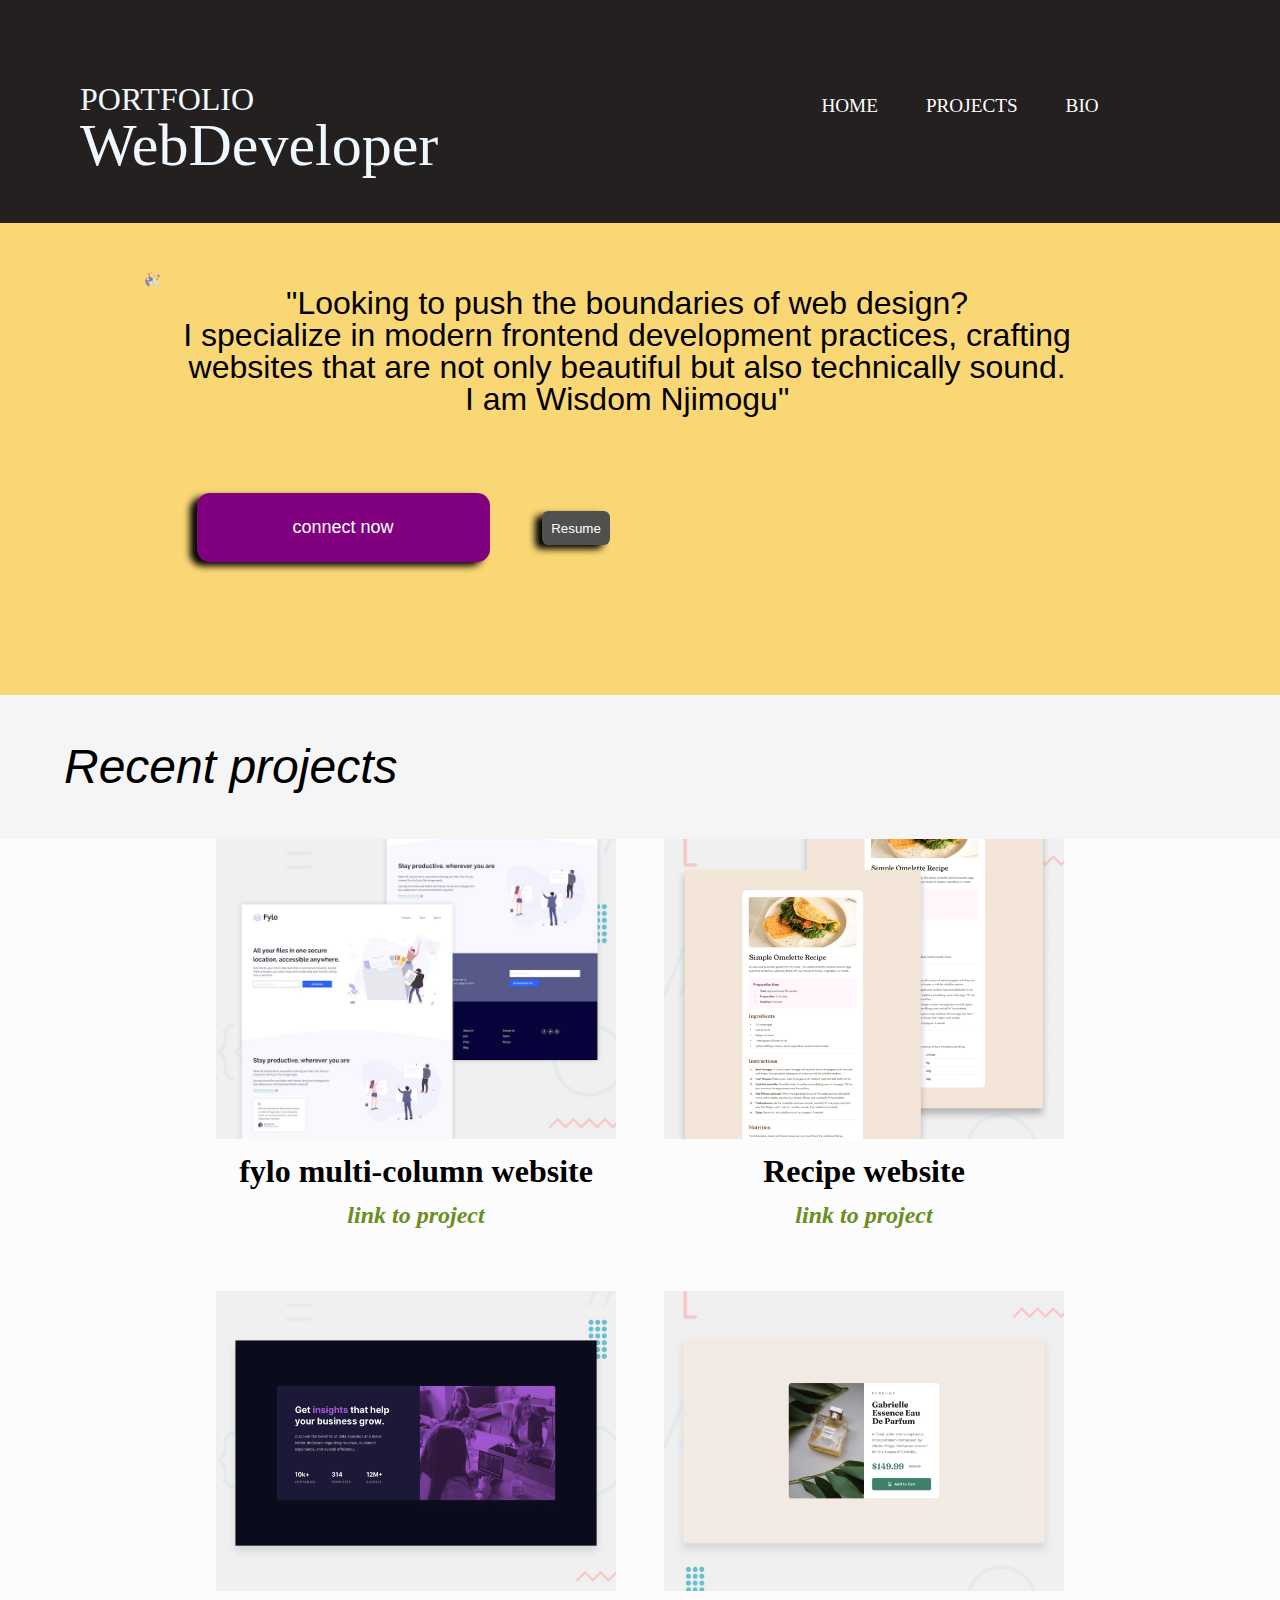
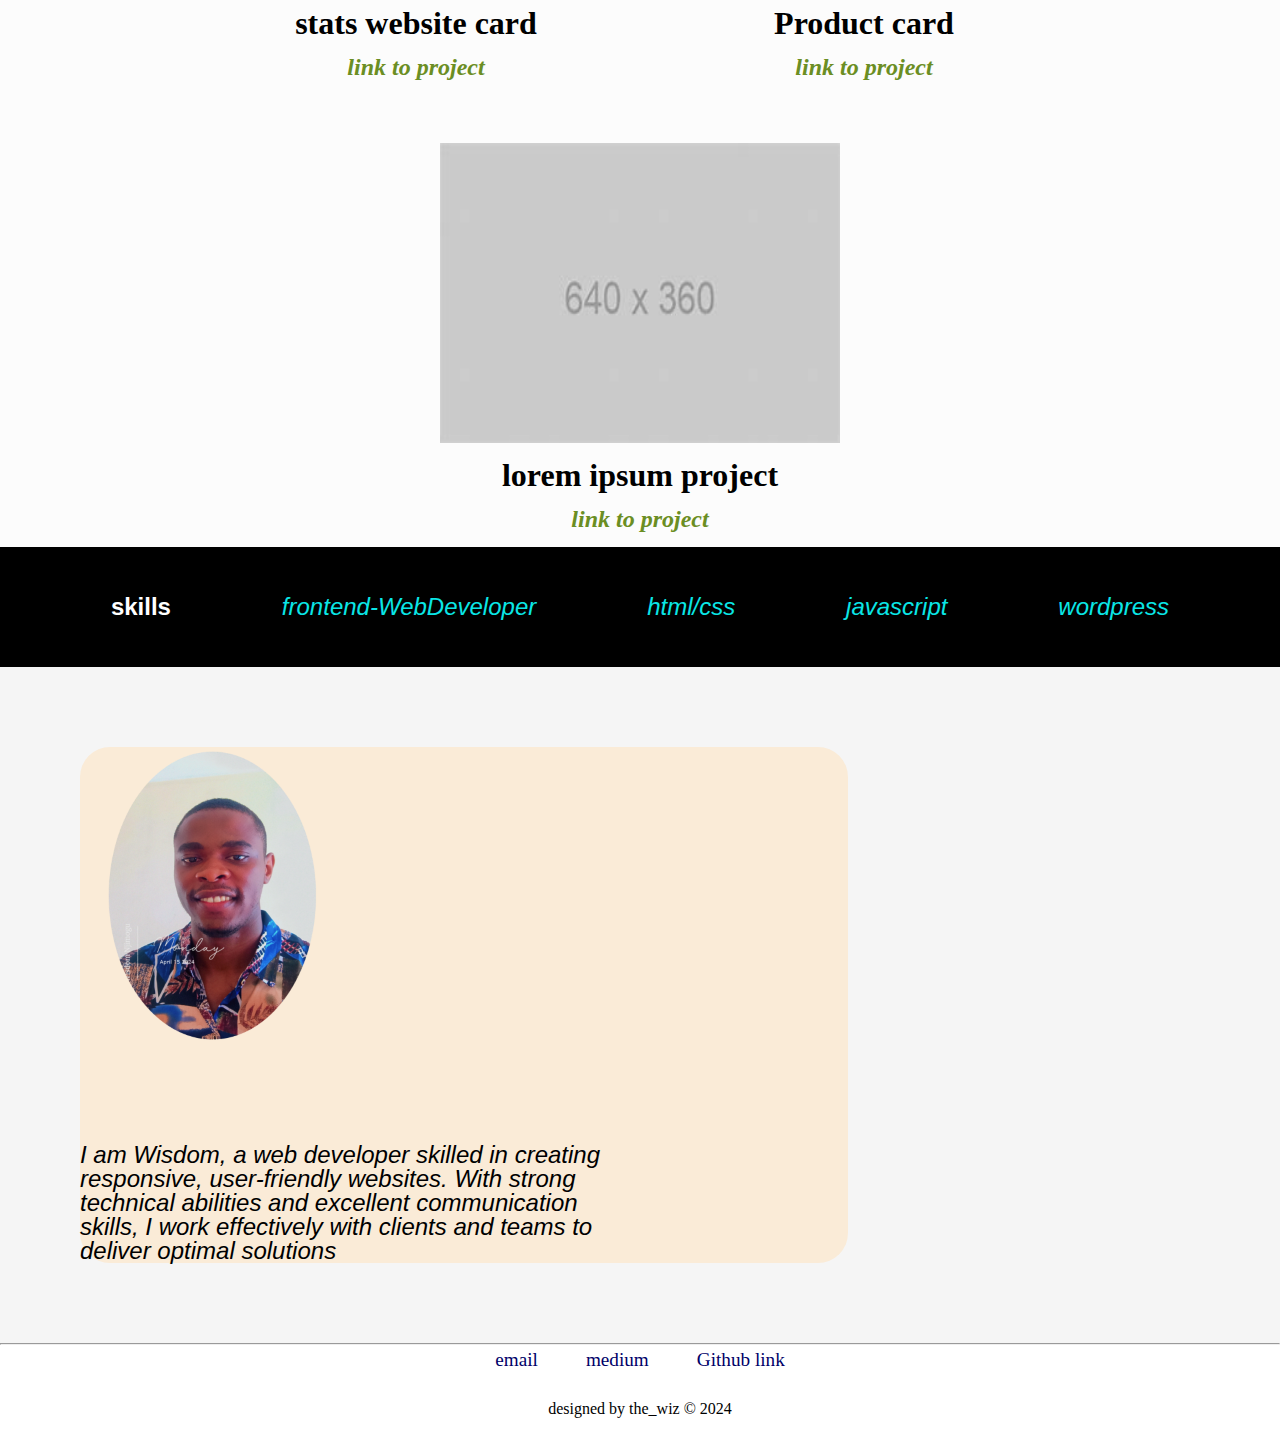
==== commit d12da60b: "mobile responsiveness and better layout" ====
--- a/index.html
+++ b/index.html
@@ -13,7 +13,7 @@
       <!-- title on the header -->
       <h1 class="textportfolio">PORTFOLIO</h1>
       <!-- navigation panel of the page-->
-      <div>
+      <div class="list">
         <ul>
           <li><a href="index.html">HOME</a></li>
           <li><a href="projects.html">PROJECTS</a></li>
@@ -146,15 +146,13 @@
 
       <section class="aboutme">
         <img src="./assets/profilepics300.png" alt="profilepics300" />
-        <div class="myprofile">
-          <p>my profile</p>
-          <article>
-            I am Wisdom, a web developer skilled in creating responsive,
-            user-friendly websites. With strong technical abilities and
-            excellent communication skills, I work effectively with clients and
-            teams to deliver optimal solutions
-          </article>
-        </div>
+
+        <article>
+          I am Wisdom, a web developer skilled in creating responsive,
+          user-friendly websites. With strong technical abilities and excellent
+          communication skills, I work effectively with clients and teams to
+          deliver optimal solutions
+        </article>
       </section>
 
       <!-- testimonial section -->
--- a/style/style.css
+++ b/style/style.css
@@ -4,8 +4,9 @@
 
 /* styling body */
 body {
-  display: grid;
-  grid-template-rows: auto;
+  display: flex;
+  flex-direction: column;
+  flex-wrap: wrap;
 }
 main {
   height: auto;
@@ -95,6 +96,7 @@
   font-size: 2rem;
   font-family: "Gill Sans", "Gill Sans MT", Calibri, "Trebuchet MS", sans-serif;
   text-align: center;
+  min-width: 50ch;
 }
 .homepage .p {
   padding-right: 9rem;
@@ -226,14 +228,13 @@
   display: flex;
   flex-direction: row;
   flex-wrap: wrap;
-  margin: 3em 0;
-  justify-content: center;
+  margin: 5em 0;
   width: 60%;
   /* align-self: center; */
   border-radius: 30px;
   margin-left: 5em;
 }
-.aboutme div {
+.aboutme article {
   width: 70%;
   padding-top: 4em;
   font-family: Verdana, Geneva, Tahoma, sans-serif;
@@ -272,3 +273,128 @@
   text-align: center;
   padding-bottom: 2rem;
 }
+
+/*......................................... mobile design .......................*/
+@media screen and (max-width: 800px) {
+  /* header style */
+  header {
+    display: flex;
+    width: auto;
+    height: auto;
+    flex-direction: column;
+    flex-wrap: wrap;
+    padding: 3rem 0;
+  }
+  header .textportfolio {
+    color: aliceblue;
+    align-content: flex-end;
+    padding-left: 5rem;
+    font-size: 2rem;
+    order: 1;
+    font-size: 1rem;
+  }
+
+  header .textwebdev {
+    order: 2;
+    font-size: 1rem;
+  }
+  header .list {
+    order: 3;
+    margin-left: 9em;
+  }
+  ul {
+    display: flex;
+    gap: 1rem;
+    padding-left: 3rem;
+    padding-top: 0;
+    font-size: 0.7rem;
+  }
+
+  /* .....homepage.... */
+
+  .homepage {
+    display: flex;
+    flex-direction: column;
+    flex-wrap: wrap;
+    justify-content: centers;
+  }
+
+  .homepage img {
+    width: 50%;
+  }
+  .homepage .imag {
+    padding-left: 0;
+    padding-top: 0;
+    display: flex;
+    justify-content: center;
+  }
+  .homepage p {
+    color: rgb(0, 0, 0);
+    font-size: 1rem;
+    text-align: center;
+    display: flex;
+    justify-self: center;
+  }
+  .homepage .p {
+    display: flex;
+    flex-direction: row;
+    justify-content: center;
+  }
+  .all-txt {
+    display: flex;
+    flex-direction: column;
+    justify-content: center;
+  }
+  .buttn {
+    display: flex;
+    flex-direction: column;
+    padding-left: 0.9rem;
+    padding-top: 3rem;
+  }
+
+  .resume {
+    border-radius: 5px;
+    width: 30%;
+    margin-left: 3rem;
+    box-shadow: black -3px 4px 7px;
+    margin-top: 0.5rem;
+  }
+  .skills {
+    flex-direction: column;
+    text-align: center;
+  }
+  .skills h1 {
+    font-size: 0.5rem;
+  }
+  .aboutme {
+    background-color: antiquewhite;
+    display: flex;
+    flex-direction: row;
+    flex-wrap: wrap;
+    margin: 0 0;
+    width: 100%;
+    border-radius: 30px;
+    margin-left: 0;
+  }
+  .myprofile {
+    background-color: aqua;
+    width: 100%;
+  }
+  .aboutme {
+    background-color: antiquewhite;
+    display: flex;
+    border-radius: 30px;
+    margin: 0em;
+    justify-content: center;
+    padding: 3em 0;
+    text-align: center;
+  }
+  .aboutme article {
+    width: 70%;
+    padding-top: 2em;
+    font-family: Verdana, Geneva, Tahoma, sans-serif;
+    font-size: 1.5rem;
+    font-style: italic;
+    min-width: 30ch;
+  }
+}
